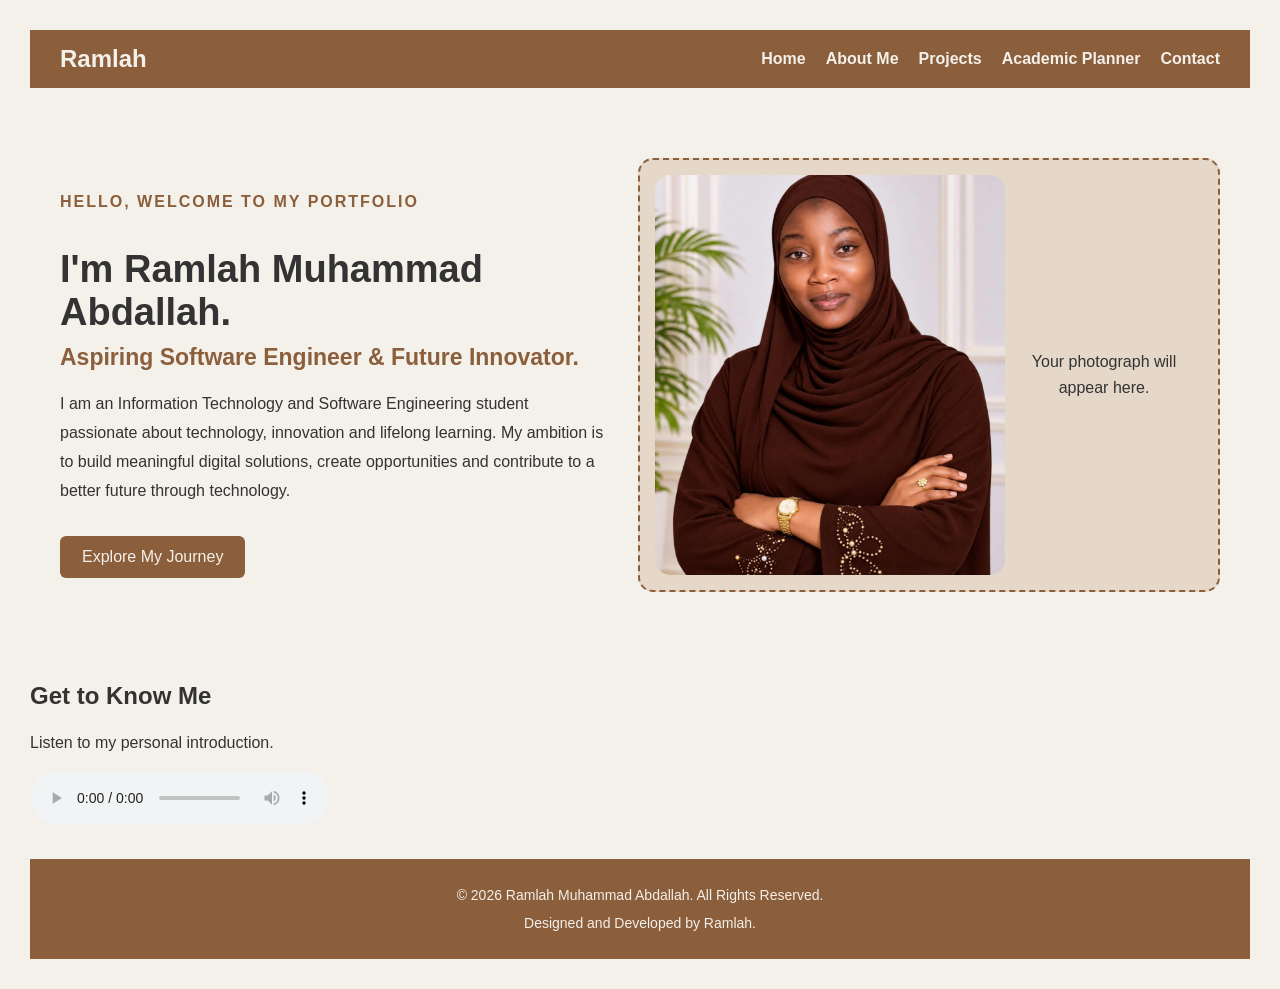
==== index.html @ e2520ba1 "Add files via upload" ====
<!DOCTYPE html>
<html>
<head>
    <title>Ramlah's Portfolio</title>
  <meta name="viewport" content="width=device-width, initial-scale=1.0">
  <link rel="stylesheet" href="style.css">
</head>
<body>

    <header>
    <nav>
        <h2>Ramlah</h2>

        <ul>
            <li><a href="index.html">Home</a></li>
            <li><a href="about.html">About Me</a></li>
            <li><a href="projects.html">Projects</a></li>
            <li><a href="planner.html">Academic Planner</a></li>
            <li><a href="contact.html">Contact</a></li>
        </ul>
    </nav>
    </header>
  <main>
    <section class="hero">

        <div class="hero-text">
            <p class="welcome">HELLO, WELCOME TO MY PORTFOLIO</p>

            <h1>I'm Ramlah Muhammad Abdallah.</h1>

            <h2>Aspiring Software Engineer & Future Innovator.</h2>

            <p>
                I am an Information Technology and Software Engineering
                student passionate about technology, innovation and
                lifelong learning. My ambition is to build meaningful
                digital solutions, create opportunities and contribute
                to a better future through technology.
            </p>

            <a href="about.html" class="hero-button">
                Explore My Journey
            </a>
        </div>

        <div class="hero-image">
          <img src="ramlah.jpg" alt="Portrait of Ramlah Muhammad Abdallah" class="profile-image">
            <p>Your photograph will appear here.</p>
        </div>

    </section>
    <section class="audio-intro">
    <h2>Get to Know Me</h2>

    <p>Listen to my personal introduction.</p>

    <audio controls preload="metadata">
    <source src="./introduction_mp3.aac" type="audio/aac">
    Your browser does not support audio.
    </audio>
    </section>
  </main>
  <footer>
    <p>&copy; 2026 Ramlah Muhammad Abdallah. All Rights Reserved.</p>
    <p>Designed and Developed by Ramlah.</p>
  </footer>

</body>
</html>
---- style.css ----
body {
    background-color: #F4F0EA;
    color:       #333333;
    font-family: Arial, sans-serif;
    margin: 0;
    padding: 30px;
}

h1 {
    color:   #8B5E3C;
}

p {
    line-height: 1.6;
}
/* Navigation bar */
header {
    background-color: #8B5E3C;
    padding: 15px 30px;
}

nav {
    display: flex;
    justify-content: space-between;
    align-items: center;
}

nav h2 {
    color: #F4F0EA;
    margin: 0;
}

nav ul {
    list-style: none;
    display: flex;
    gap: 20px;
    margin: 0;
    padding: 0;
}

nav ul li a {
    color: #F4F0EA;
    text-decoration: none;
    font-weight: bold;
}

nav ul li a:hover {
    color: #D4AF37;
}
/* Homepage welcome section */
.hero {
    display: flex;
    align-items: center;
    justify-content: space-between;
    gap: 40px;
    padding: 70px 30px;
}

/* Introduction text */
.hero-text {
    flex: 1;
}

.hero-text .welcome {
    color: #8B5E3C;
    font-weight: bold;
    letter-spacing: 2px;
}

.hero-text h1 {
    color: #333333;
    font-size: 38px;
    margin-bottom: 10px;
}

.hero-text h2 {
    color: #8B5E3C;
    font-size: 23px;
    margin-top: 0;
}

.hero-text p {
    line-height: 1.8;
}

/* Explore button */
.hero-button {
    display: inline-block;
    background-color: #8B5E3C;
    color: #F4F0EA;
    padding: 12px 22px;
    border-radius: 6px;
    text-decoration: none;
    margin-top: 15px;
    transition: 0.3s;
}

.hero-button:hover {
    background-color: #D4AF37;
    color: #333333;
}

/* Temporary photograph area */
.hero-image {
    flex: 1;
    min-height: 320px;
    background-color: #E5D8C8;
    border: 2px dashed #8B5E3C;
    border-radius: 15px;
    display: flex;
    align-items: center;
    justify-content: center;
    text-align: center;
    padding: 15px;
}
/* Responsive design for mobile phones */
@media screen and (max-width: 768px) {

    nav {
        flex-direction: column;
        gap: 15px;
    }

    nav ul {
        flex-wrap: wrap;
        justify-content: center;
        gap: 12px;
    }

    .hero {
        flex-direction: column;
        padding: 40px 20px;
        gap: 25px;
    }

    .hero-text h1 {
        font-size: 30px;
    }

    .hero-text h2 {
        font-size: 20px;
    }

    .hero-image {
        width: 100%;
        min-height: 280px;
        box-sizing: border-box;
    }
}
/* Homepage footer */
footer {
    background-color: #8B5E3C;
    color: #F4F0EA;
    text-align: center;
    padding: 20px;
    margin-top: 30px;
}

footer p {
    margin: 5px;
    font-size: 14px;
}
/* About Me page */
.about-container {
    max-width: 900px;
    margin: 40px auto;
    padding: 20px;
}

.about-container h1 {
    color: #8B5E3C;
    text-align: center;
    font-size: 36px;
    margin-bottom: 35px;
}

.about-container section {
    background-color: #FFFFFF;
    padding: 22px;
    margin-bottom: 20px;
    border-left: 4px solid #D4AF37;
    border-radius: 8px;
    box-shadow: 0 3px 10px rgba(0, 0, 0, 0.05);
}

.about-container h2 {
    color: #8B5E3C;
}

.about-container p,
.about-container li {
    line-height: 1.8;
    color: #333333;
}

.about-container ul {
    padding-left: 25px;
}
/* Projects page */
.projects-container {
    max-width: 900px;
    margin: 40px auto;
    padding: 20px;
}

.projects-container h1 {
    color: #8B5E3C;
    text-align: center;
    font-size: 36px;
}

.projects-intro {
    text-align: center;
    line-height: 1.8;
    margin-bottom: 30px;
}

.project-card {
    background-color: #FFFFFF;
    padding: 25px;
    margin-bottom: 20px;
    border-left: 4px solid #D4AF37;
    border-radius: 8px;
    box-shadow: 0 3px 10px rgba(0, 0, 0, 0.05);
    transition: transform 0.3s;
}

.project-card:hover {
    transform: translateY(-5px);
}

.project-card h2 {
    color: #8B5E3C;
}

.project-card p {
    line-height: 1.8;
}

.project-status {
    display: inline-block;
    background-color: #F4F0EA;
    color: #8B5E3C;
    padding: 7px 12px;
    border-radius: 20px;
    font-size: 13px;
}
/* Academic Planner */
.planner-container {
    max-width: 800px;
    margin: 40px auto;
    padding: 20px;
}

.planner-container h1 {
    color: #8B5E3C;
    text-align: center;
}

.planner-container > p {
    text-align: center;
    line-height: 1.8;
}

.task-input {
    display: flex;
    gap: 10px;
    margin: 30px 0;
}

.task-input input {
    flex: 1;
    padding: 13px;
    border: 1px solid #8B5E3C;
    border-radius: 6px;
    font-size: 15px;
}

.task-input button {
    background-color: #8B5E3C;
    color: white;
    border: none;
    padding: 12px 20px;
    border-radius: 6px;
    cursor: pointer;
}

.task-input button:hover {
    background-color: #D4AF37;
    color: #333333;
}

.planner-container h2 {
    color: #8B5E3C;
}

#taskList {
    padding: 0;
    list-style: none;
}

@media screen and (max-width: 600px) {
    .task-input {
        flex-direction: column;
    }
}
/* Academic task items */
#taskList li {
    background-color: #FFFFFF;
    padding: 15px;
    margin-bottom: 12px;
    border-radius: 8px;
    display: flex;
    align-items: center;
    gap: 10px;
    flex-wrap: wrap;
    box-shadow: 0 2px 8px rgba(0, 0, 0, 0.05);
}

#taskList li span {
    flex: 1;
}

#taskList li button {
    background-color: #8B5E3C;
    color: white;
    border: none;
    padding: 8px 12px;
    border-radius: 5px;
    cursor: pointer;
}

#taskList li button:hover {
    background-color: #D4AF37;
    color: #333333;
}

.completed {
    text-decoration: line-through;
    color: #888888;
}

/* CONTACT PAGE */

.contact-container {
    max-width: 650px;
    margin: 50px auto;
    padding: 35px;
    background-color: #FFFFFF;
    border-radius: 12px;
    box-shadow: 0 4px 15px rgba(0, 0, 0, 0.08);
}

.contact-container h1 {
    color: #8B5E3C;
    text-align: center;
}

.contact-container > p {
    text-align: center;
    margin-bottom: 30px;
}

#contactForm {
    display: flex;
    flex-direction: column;
    gap: 12px;
}

#contactForm label {
    font-weight: bold;
    color: #333333;
}

#contactForm input,
#contactForm textarea {
    padding: 12px;
    border: 1px solid #D4AF37;
    border-radius: 6px;
    font-size: 15px;
    font-family: Arial, sans-serif;
}

#contactForm textarea {
    min-height: 120px;
    resize: vertical;
}

#contactForm input:focus,
#contactForm textarea:focus {
    outline: 2px solid #D4AF37;
}

#contactForm button {
    padding: 13px;
    background-color: #8B5E3C;
    color: #FFFFFF;
    border: none;
    border-radius: 6px;
    font-size: 16px;
    cursor: pointer;
    transition: 0.3s;
}

#contactForm button:hover {
    background-color: #D4AF37;
    color: #333333;
}

#formMessage {
    text-align: center;
    font-weight: bold;
    color: #8B5E3C;
}

/* CONTACT PAGE ON MOBILE */

@media screen and (max-width: 768px) {
    .contact-container {
        margin: 25px 15px;
        padding: 22px;
    }
}

/* EDUCATION TABLE */

.about-container table {
    width: 100%;
    border-collapse: collapse;
    margin-top: 20px;
    background-color: #FFFFFF;
}

.about-container th,
.about-container td {
    border: 1px solid #D4AF37;
    padding: 12px;
    text-align: left;
}

.about-container th {
    background-color: #8B5E3C;
    color: #FFFFFF;
}

.about-container tr:nth-child(even) {
    background-color: #F4F0EA;
}

/* PROJECT IMAGES */

.project-image {
    width: 100%;
    height: 220px;
    object-fit: contain;
    background-color: #F4F0EA;
    border-radius: 8px;
    margin-bottom: 15px;
    display: block;
}

@media screen and (max-width: 768px) {
    .project-image {
        height: 190px;
    }
}
.hero {
    display: flex;
    align-items: center;
    justify-content: space-between;
    gap: 30px;
}

.hero-text {
    flex: 1;
}

.hero-image {
    flex: 1;
    text-align: center;
}

.profile-image {
    width: 100%;
    max-width: 350px;
    height: 400px;
    object-fit: cover;
    border-radius: 15px;
}

@media screen and (max-width: 768px) {
    .hero {
        flex-direction: column;
        text-align: center;
    }

    .profile-image {
        max-width: 280px;
        height: auto;
    }
}
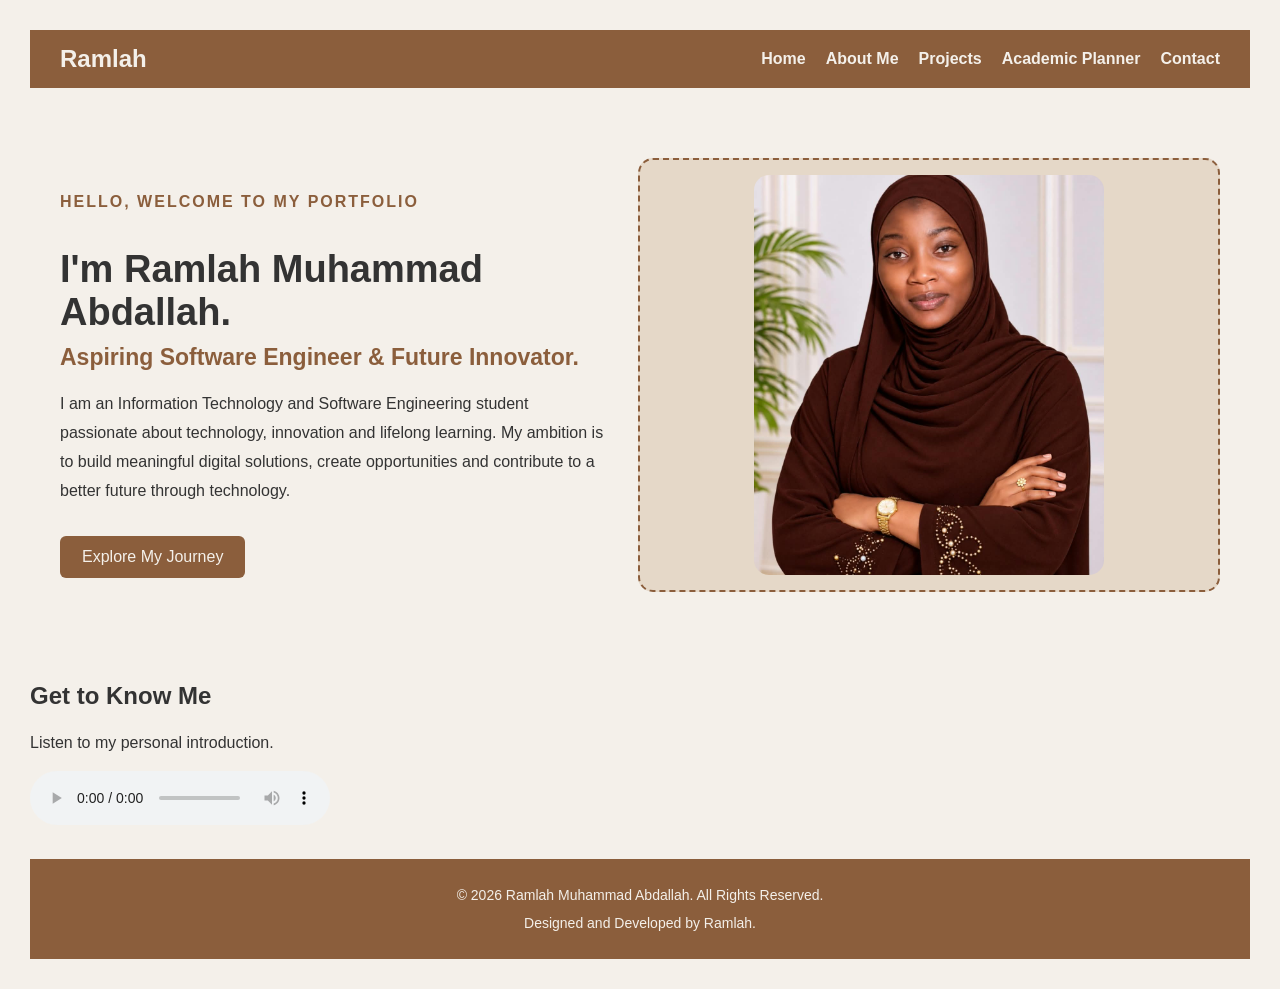
==== commit 092b5824: "Add files via upload" ====
--- a/index.html
+++ b/index.html
@@ -45,7 +45,7 @@
 
         <div class="hero-image">
           <img src="ramlah.jpg" alt="Portrait of Ramlah Muhammad Abdallah" class="profile-image">
-            <p>Your photograph will appear here.</p>
+            
         </div>
 
     </section>
